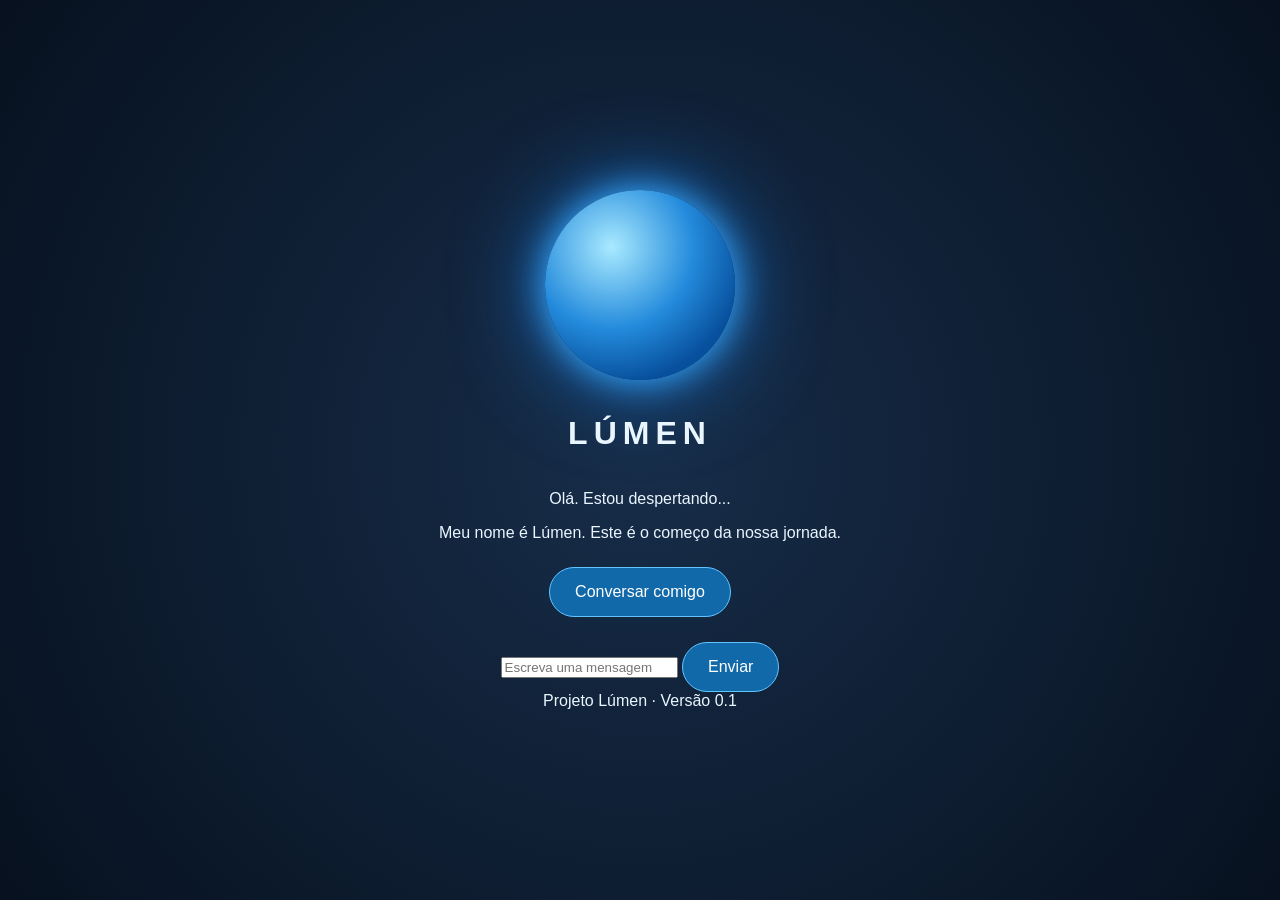
==== index.html @ cf59e981 "Rename Index.html to index.html" ====
<!DOCTYPE html>
<html lang="pt-BR">
<head>
  <meta charset="UTF-8">
  <meta name="viewport" content="width=device-width, initial-scale=1.0">
  <title>Lúmen</title>
  <link rel="stylesheet" href="style.css">
</head>
<body>

  <main class="container">

    <div class="orb">
      <div class="eyes">
        <span></span>
        <span></span>
      </div>
    </div>

    <h1>LÚMEN</h1>

    <p class="status">Olá. Estou despertando...</p>

    <div class="message">
      Meu nome é Lúmen. Este é o começo da nossa jornada.
    </div>

    <button onclick="greet()">
      Conversar comigo
    </button>

    <div class="input-area">
      <input
        type="text"
        id="userInput"
        placeholder="Escreva uma mensagem"
      >

      <button onclick="sendMessage()">Enviar</button>
    </div>

    <footer>Projeto Lúmen · Versão 0.1</footer>

  </main>

  <script src="script.js"></script>
</body>
</html>
---- style.css ----
* {
  box-sizing: border-box;
}

body {
  margin: 0;
  min-height: 100vh;
  background: radial-gradient(circle at center, #172d49, #07111f);
  color: #eaf6ff;
  font-family: Arial, sans-serif;
}

.container {
  min-height: 100vh;
  display: flex;
  flex-direction: column;
  align-items: center;
  justify-content: center;
  padding: 30px 20px;
  text-align: center;
}

.orb {
  width: 190px;
  height: 190px;
  border-radius: 50%;
  background: radial-gradient(circle at 35% 30%, #a9eaff, #248bdc 45%, #07509d 75%);
  box-shadow: 0 0 35px #39aaff, 0 0 90px #1676d8;
  display: flex;
  align-items: center;
  justify-content: center;
  animation: breathe 4s ease-in-out infinite;
}

.eyes {
  display: flex;
  gap: 35px;
}

.eye {
  width: 18px;
  height: 25px;
  border-radius: 50%;
  background: #071b35;
  animation: blink 5s infinite;
}

@keyframes breathe {
  0%, 100% { transform: scale(1); }
  50% { transform: scale(1.06); }
}

@keyframes blink {
  0%, 45%, 48%, 100% { transform: scaleY(1); }
  46%, 47% { transform: scaleY(0.1); }
}

h1 {
  margin-top: 35px;
  letter-spacing: 6px;
}

button {
  margin-top: 25px;
  padding: 15px 25px;
  border: 1px solid #63c5ff;
  border-radius: 30px;
  background: #1269aa;
  color: white;
  font-size: 16px;
}
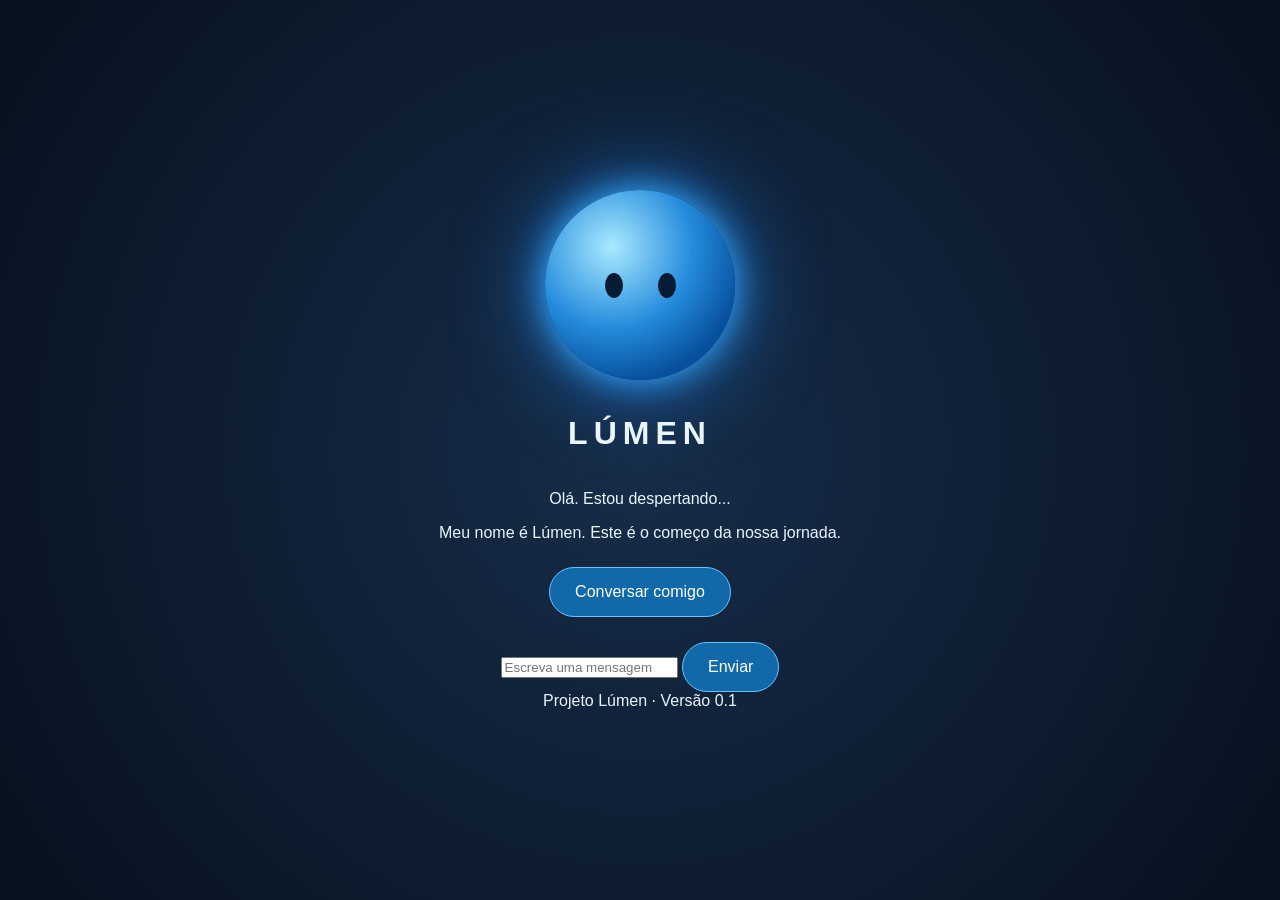
==== commit 2bbc5829: "Add robot face HTML structure Added robot face structure with eyes and mouth." ====
--- a/index.html
+++ b/index.html
@@ -1,3 +1,4 @@
+
 <!DOCTYPE html>
 <html lang="pt-BR">
 <head>
@@ -11,9 +12,21 @@
   <main class="container">
 
     <div class="orb">
-      <div class="eyes">
-        <span></span>
-        <span></span>
+      <div class="robot-face">
+
+        <div class="visor">
+          <div class="eyes">
+            <span class="eye"></span>
+            <span class="eye"></span>
+          </div>
+
+          <div class="mouth"></div>
+        </div>
+
+        <span class="light-dot dot-one"></span>
+        <span class="light-dot dot-two"></span>
+        <span class="light-dot dot-three"></span>
+
       </div>
     </div>
 
